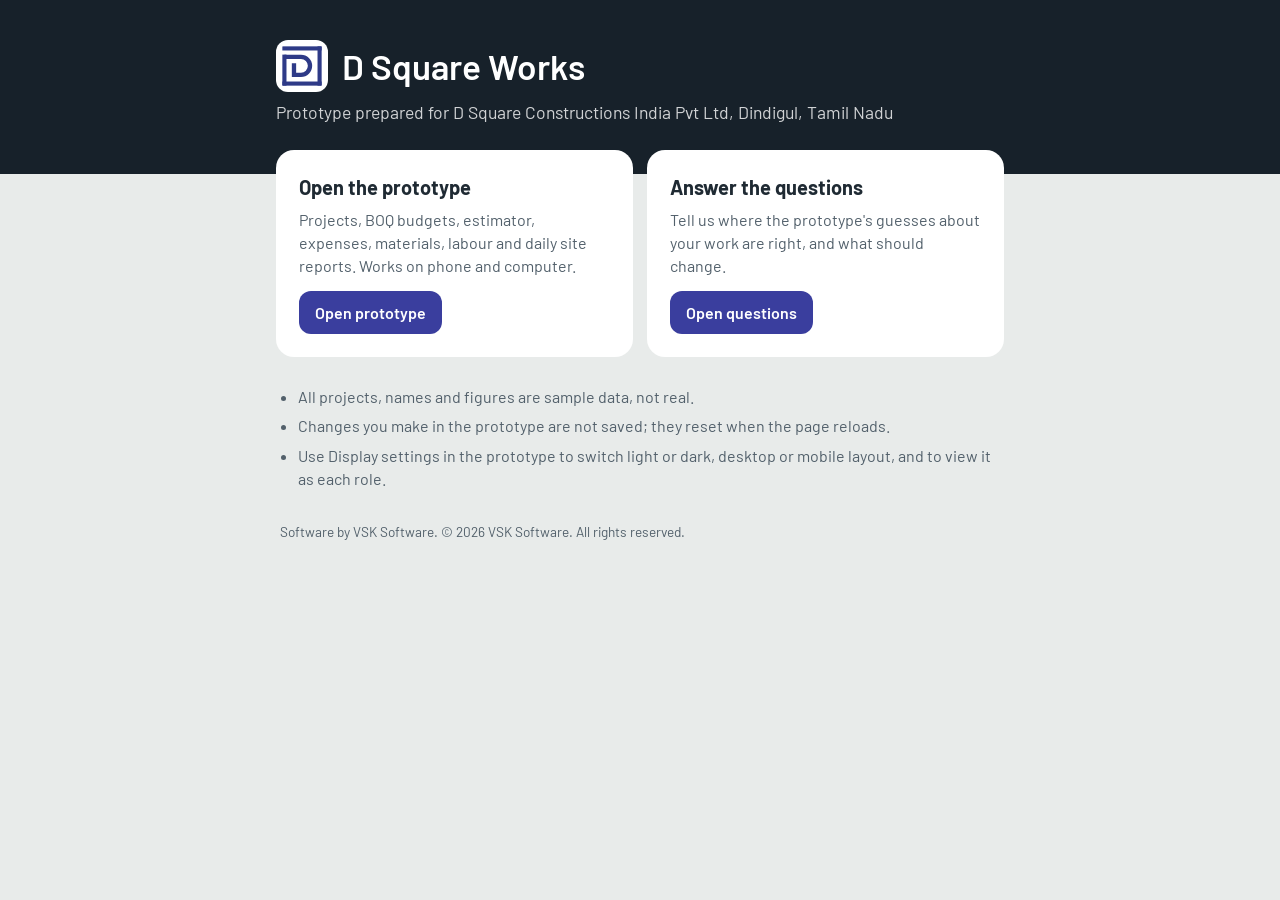
==== index.html @ ef79fe5f "Publish D Square Works demo pages (compiled, sample data only) Start page, compiled prototype and qu" ====
<!doctype html>
<html lang="en">
<head>
<meta charset="utf-8">
<meta name="viewport" content="width=device-width,initial-scale=1,viewport-fit=cover">
<meta name="robots" content="noindex, nofollow">
<meta name="author" content="VSK Software">
<link rel="icon" href="data:image/svg+xml,%3Csvg%20xmlns%3D%22http%3A%2F%2Fwww.w3.org%2F2000%2Fsvg%22%20viewBox%3D%22-6%20-6%20112%20112%22%20role%3D%22img%22%20aria-label%3D%22D%20Square%20logo%22%3E%0A%20%20%3C!--%20D%20Square%20mark%2C%20traced%20from%20the%20company's%20logo%3A%20a%20D%20inside%20an%20open%20square.%20--%3E%0A%20%20%3Cg%20fill%3D%22%232e3a87%22%20transform%3D%22rotate(180%2050%2050)%22%3E%0A%20%20%20%20%3Crect%20x%3D%220%22%20y%3D%220%22%20width%3D%22100%22%20height%3D%2210.5%22%2F%3E%0A%20%20%20%20%3Crect%20x%3D%220%22%20y%3D%220%22%20width%3D%2210.5%22%20height%3D%22100%22%2F%3E%0A%20%20%20%20%3Crect%20x%3D%220%22%20y%3D%2289.5%22%20width%3D%22100%22%20height%3D%2210.5%22%2F%3E%0A%20%20%20%20%3Crect%20x%3D%2289.5%22%20y%3D%220%22%20width%3D%2210.5%22%20height%3D%2279%22%2F%3E%0A%20%20%3C%2Fg%3E%0A%20%20%3Cpath%20transform%3D%22rotate(180%2050%2050)%22%20fill%3D%22none%22%20stroke%3D%22%232e3a87%22%20stroke-width%3D%2211%22%20stroke-linejoin%3D%22miter%22%0A%20%20%20%20d%3D%22M95%2073.4%20H52.6%20A23%2023%200%200%201%2052.6%2027.4%20H70.4%20V56.8%22%2F%3E%0A%3C%2Fsvg%3E%0A">
<title>D Square Works – D Square Constructions India Pvt Ltd</title>
<link rel="stylesheet" href="https://fonts.googleapis.com/css2?family=Barlow:wght@400;500;600&display=swap">
<style>
:root{--bg:#e8ebea;--surface:#fff;--text:#1f2a33;--soft:#52606b;--header:#17212a;--accent:#3a3e9e;--tint:#e9eaf7;color-scheme:light}
@media (prefers-color-scheme:dark){:root{--bg:#0f161b;--surface:#1c262f;--text:#e4e9ec;--soft:#9aa8b2;--header:#1a2530;--accent:#a9adff;--tint:#2a2e57;color-scheme:dark}}
*{box-sizing:border-box}body{margin:0;background:var(--bg);color:var(--text);font-family:Barlow,system-ui,sans-serif;line-height:1.45}
.wrap{max-width:760px;margin:0 auto;padding-left:max(16px,env(safe-area-inset-left,0px));padding-right:max(16px,env(safe-area-inset-right,0px))}
header{background:var(--header);color:#fff}header .wrap{padding-block:40px 48px}
h1{margin:0;font-size:2.2rem;font-weight:600;line-height:1.1}
.brandrow{display:flex;align-items:center;gap:14px}.brandrow .logo{width:52px;height:52px;padding:4px;border-radius:12px;background:#fff}
.for{margin:8px 0 0;font-size:1.1rem;color:rgba(255,255,255,.8)}
.cards{display:grid;grid-template-columns:repeat(auto-fit,minmax(260px,1fr));gap:14px;margin-top:-24px}
a.card{display:block;padding:22px;border-radius:18px;background:var(--surface);color:inherit;text-decoration:none;border:1px solid transparent}
a.card:hover,a.card:focus-visible{border-color:var(--accent);outline:none}
.card h2{margin:0;font-size:1.25rem}.card p{margin:6px 0 0;color:var(--soft)}
.card .go{display:inline-block;margin-top:14px;padding:10px 16px;border-radius:12px;background:var(--accent);color:#fff;font-weight:600}
@media (prefers-color-scheme:dark){.card .go{color:#17212a}}
.notes{margin:28px 4px 0;padding:0 0 0 1.1em;color:var(--soft);display:grid;gap:6px}
footer{margin:32px 4px 40px;font-size:.85rem;color:var(--soft)}
</style>
</head>
<body>
<header><div class="wrap">
<div class="brandrow"><img class="logo" src="data:image/svg+xml,%3Csvg%20xmlns%3D%22http%3A%2F%2Fwww.w3.org%2F2000%2Fsvg%22%20viewBox%3D%22-6%20-6%20112%20112%22%20role%3D%22img%22%20aria-label%3D%22D%20Square%20logo%22%3E%0A%20%20%3C!--%20D%20Square%20mark%2C%20traced%20from%20the%20company's%20logo%3A%20a%20D%20inside%20an%20open%20square.%20--%3E%0A%20%20%3Cg%20fill%3D%22%232e3a87%22%20transform%3D%22rotate(180%2050%2050)%22%3E%0A%20%20%20%20%3Crect%20x%3D%220%22%20y%3D%220%22%20width%3D%22100%22%20height%3D%2210.5%22%2F%3E%0A%20%20%20%20%3Crect%20x%3D%220%22%20y%3D%220%22%20width%3D%2210.5%22%20height%3D%22100%22%2F%3E%0A%20%20%20%20%3Crect%20x%3D%220%22%20y%3D%2289.5%22%20width%3D%22100%22%20height%3D%2210.5%22%2F%3E%0A%20%20%20%20%3Crect%20x%3D%2289.5%22%20y%3D%220%22%20width%3D%2210.5%22%20height%3D%2279%22%2F%3E%0A%20%20%3C%2Fg%3E%0A%20%20%3Cpath%20transform%3D%22rotate(180%2050%2050)%22%20fill%3D%22none%22%20stroke%3D%22%232e3a87%22%20stroke-width%3D%2211%22%20stroke-linejoin%3D%22miter%22%0A%20%20%20%20d%3D%22M95%2073.4%20H52.6%20A23%2023%200%200%201%2052.6%2027.4%20H70.4%20V56.8%22%2F%3E%0A%3C%2Fsvg%3E%0A" alt=""><h1>D Square Works</h1></div>
<p class="for">Prototype prepared for D Square Constructions India Pvt Ltd, Dindigul, Tamil Nadu</p>
</div></header>
<main class="wrap">
<div class="cards">
<a class="card" href="app/"><h2>Open the prototype</h2><p>Projects, BOQ budgets, estimator, expenses, materials, labour and daily site reports. Works on phone and computer.</p><span class="go">Open prototype</span></a>
<a class="card" href="questions/"><h2>Answer the questions</h2><p>Tell us where the prototype's guesses about your work are right, and what should change.</p><span class="go">Open questions</span></a>
</div>
<ul class="notes">
<li>All projects, names and figures are sample data, not real.</li>
<li>Changes you make in the prototype are not saved; they reset when the page reloads.</li>
<li>Use Display settings in the prototype to switch light or dark, desktop or mobile layout, and to view it as each role.</li>
</ul>
<footer>Software by VSK Software. © 2026 VSK Software. All rights reserved.</footer>
</main>
</body>
</html>
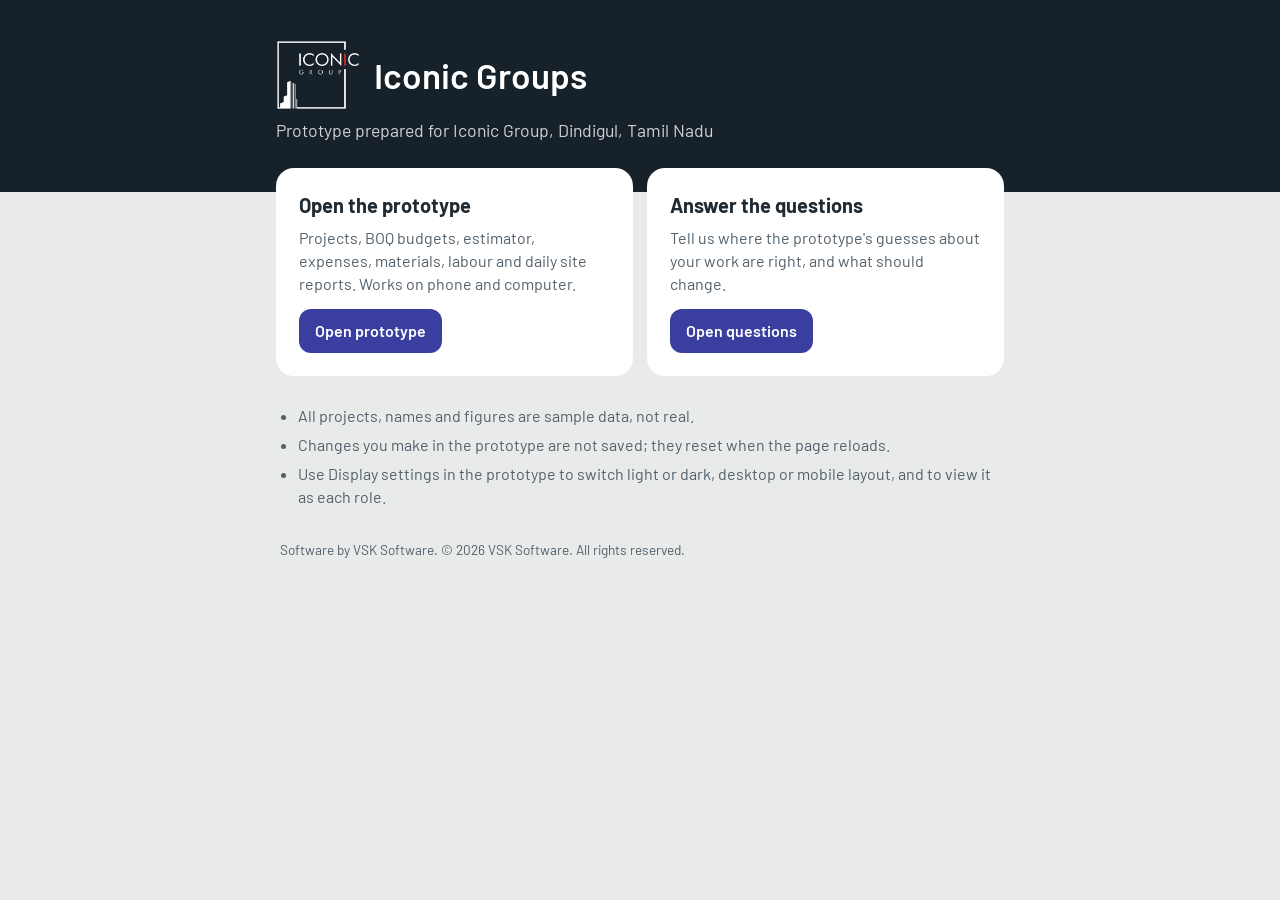
==== commit d43eafe6: "Update demo: Iconic Groups name and Iconic Group logo Compiled pages only. (c) 2026 VSK Software, al" ====
--- a/index.html
+++ b/index.html
@@ -5,8 +5,8 @@
 <meta name="viewport" content="width=device-width,initial-scale=1,viewport-fit=cover">
 <meta name="robots" content="noindex, nofollow">
 <meta name="author" content="VSK Software">
-<link rel="icon" href="data:image/svg+xml,%3Csvg%20xmlns%3D%22http%3A%2F%2Fwww.w3.org%2F2000%2Fsvg%22%20viewBox%3D%22-6%20-6%20112%20112%22%20role%3D%22img%22%20aria-label%3D%22D%20Square%20logo%22%3E%0A%20%20%3C!--%20D%20Square%20mark%2C%20traced%20from%20the%20company's%20logo%3A%20a%20D%20inside%20an%20open%20square.%20--%3E%0A%20%20%3Cg%20fill%3D%22%232e3a87%22%20transform%3D%22rotate(180%2050%2050)%22%3E%0A%20%20%20%20%3Crect%20x%3D%220%22%20y%3D%220%22%20width%3D%22100%22%20height%3D%2210.5%22%2F%3E%0A%20%20%20%20%3Crect%20x%3D%220%22%20y%3D%220%22%20width%3D%2210.5%22%20height%3D%22100%22%2F%3E%0A%20%20%20%20%3Crect%20x%3D%220%22%20y%3D%2289.5%22%20width%3D%22100%22%20height%3D%2210.5%22%2F%3E%0A%20%20%20%20%3Crect%20x%3D%2289.5%22%20y%3D%220%22%20width%3D%2210.5%22%20height%3D%2279%22%2F%3E%0A%20%20%3C%2Fg%3E%0A%20%20%3Cpath%20transform%3D%22rotate(180%2050%2050)%22%20fill%3D%22none%22%20stroke%3D%22%232e3a87%22%20stroke-width%3D%2211%22%20stroke-linejoin%3D%22miter%22%0A%20%20%20%20d%3D%22M95%2073.4%20H52.6%20A23%2023%200%200%201%2052.6%2027.4%20H70.4%20V56.8%22%2F%3E%0A%3C%2Fsvg%3E%0A">
-<title>D Square Works – D Square Constructions India Pvt Ltd</title>
+<link rel="icon" href="[data-uri]">
+<title>Iconic Groups – Iconic Group</title>
 <link rel="stylesheet" href="https://fonts.googleapis.com/css2?family=Barlow:wght@400;500;600&display=swap">
 <style>
 :root{--bg:#e8ebea;--surface:#fff;--text:#1f2a33;--soft:#52606b;--header:#17212a;--accent:#3a3e9e;--tint:#e9eaf7;color-scheme:light}
@@ -15,7 +15,7 @@
 .wrap{max-width:760px;margin:0 auto;padding-left:max(16px,env(safe-area-inset-left,0px));padding-right:max(16px,env(safe-area-inset-right,0px))}
 header{background:var(--header);color:#fff}header .wrap{padding-block:40px 48px}
 h1{margin:0;font-size:2.2rem;font-weight:600;line-height:1.1}
-.brandrow{display:flex;align-items:center;gap:14px}.brandrow .logo{width:52px;height:52px;padding:4px;border-radius:12px;background:#fff}
+.brandrow{display:flex;align-items:center;gap:14px}.brandrow .logo{width:84px;height:auto}
 .for{margin:8px 0 0;font-size:1.1rem;color:rgba(255,255,255,.8)}
 .cards{display:grid;grid-template-columns:repeat(auto-fit,minmax(260px,1fr));gap:14px;margin-top:-24px}
 a.card{display:block;padding:22px;border-radius:18px;background:var(--surface);color:inherit;text-decoration:none;border:1px solid transparent}
@@ -29,8 +29,8 @@
 </head>
 <body>
 <header><div class="wrap">
-<div class="brandrow"><img class="logo" src="data:image/svg+xml,%3Csvg%20xmlns%3D%22http%3A%2F%2Fwww.w3.org%2F2000%2Fsvg%22%20viewBox%3D%22-6%20-6%20112%20112%22%20role%3D%22img%22%20aria-label%3D%22D%20Square%20logo%22%3E%0A%20%20%3C!--%20D%20Square%20mark%2C%20traced%20from%20the%20company's%20logo%3A%20a%20D%20inside%20an%20open%20square.%20--%3E%0A%20%20%3Cg%20fill%3D%22%232e3a87%22%20transform%3D%22rotate(180%2050%2050)%22%3E%0A%20%20%20%20%3Crect%20x%3D%220%22%20y%3D%220%22%20width%3D%22100%22%20height%3D%2210.5%22%2F%3E%0A%20%20%20%20%3Crect%20x%3D%220%22%20y%3D%220%22%20width%3D%2210.5%22%20height%3D%22100%22%2F%3E%0A%20%20%20%20%3Crect%20x%3D%220%22%20y%3D%2289.5%22%20width%3D%22100%22%20height%3D%2210.5%22%2F%3E%0A%20%20%20%20%3Crect%20x%3D%2289.5%22%20y%3D%220%22%20width%3D%2210.5%22%20height%3D%2279%22%2F%3E%0A%20%20%3C%2Fg%3E%0A%20%20%3Cpath%20transform%3D%22rotate(180%2050%2050)%22%20fill%3D%22none%22%20stroke%3D%22%232e3a87%22%20stroke-width%3D%2211%22%20stroke-linejoin%3D%22miter%22%0A%20%20%20%20d%3D%22M95%2073.4%20H52.6%20A23%2023%200%200%201%2052.6%2027.4%20H70.4%20V56.8%22%2F%3E%0A%3C%2Fsvg%3E%0A" alt=""><h1>D Square Works</h1></div>
-<p class="for">Prototype prepared for D Square Constructions India Pvt Ltd, Dindigul, Tamil Nadu</p>
+<div class="brandrow"><img class="logo" src="[data-uri]" alt=""><h1>Iconic Groups</h1></div>
+<p class="for">Prototype prepared for Iconic Group, Dindigul, Tamil Nadu</p>
 </div></header>
 <main class="wrap">
 <div class="cards">
